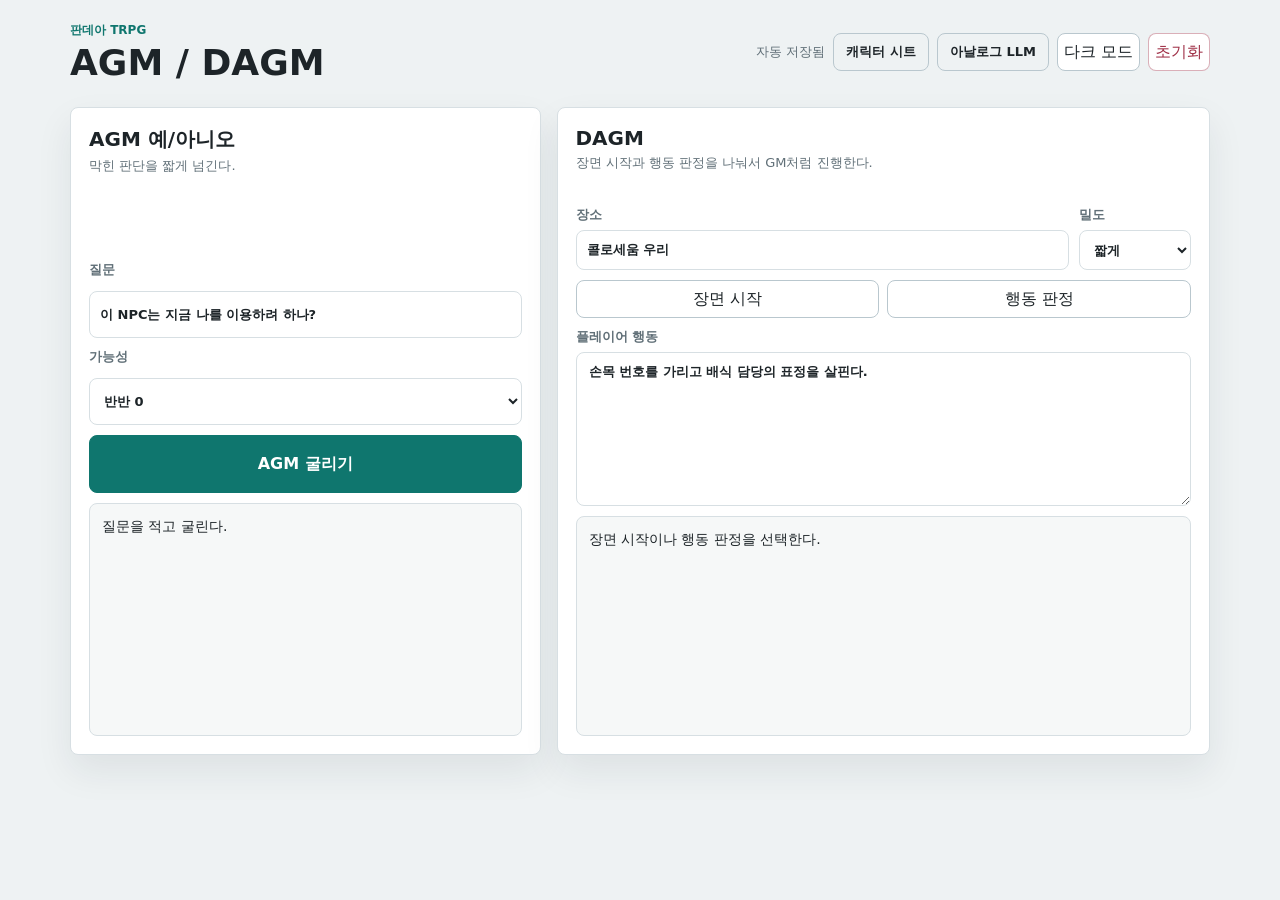
==== AGM/index.html @ aa55716b "Compact DAGM pre-roll scenes" ====
<!doctype html>
<html lang="ko">
<head>
  <meta charset="utf-8">
  <meta name="viewport" content="width=device-width, initial-scale=1">
  <title>판데아 TRPG AGM / DAGM</title>
  <script>
    document.documentElement.dataset.theme = localStorage.getItem("pandea-mini-sheet-theme") || "light";
  </script>
  <link rel="stylesheet" href="../app/styles.css">
  <link rel="stylesheet" href="./styles.css">
</head>
<body>
  <header class="topbar">
    <div>
      <p class="eyebrow">판데아 TRPG</p>
      <h1>AGM / DAGM</h1>
    </div>
    <div class="top-actions">
      <span id="saveStatus" class="save-status" aria-live="polite">자동 저장 준비됨</span>
      <a class="top-link" href="../app/index.html">캐릭터 시트</a>
      <a class="top-link" href="../LLM/index.html">아날로그 LLM</a>
      <button id="themeToggleBtn" type="button">다크 모드</button>
      <button id="resetBtn" type="button" class="danger">초기화</button>
    </div>
  </header>

  <main class="agm-shell">
    <section class="panel oracle-panel" aria-labelledby="agmTitle">
      <div class="panel-header">
        <div>
          <h2 id="agmTitle">AGM 예/아니오</h2>
          <p>막힌 판단을 짧게 넘긴다.</p>
        </div>
      </div>

      <div class="oracle-block no-top-line">
        <label>
          질문
          <input id="agmQuestion" type="text" autocomplete="off">
        </label>
        <label>
          가능성
          <select id="agmChance">
            <option value="-2">거의 불가능 -2</option>
            <option value="-1">어려움 -1</option>
            <option value="0">반반 0</option>
            <option value="1">그럴듯함 +1</option>
            <option value="2">거의 확실 +2</option>
          </select>
        </label>
        <button id="agmRollBtn" type="button" class="primary">AGM 굴리기</button>
        <div id="agmOutput" class="oracle-output tall-output">
          <p class="muted">질문을 적고 굴린다.</p>
        </div>
      </div>
    </section>

    <section class="panel oracle-panel" aria-labelledby="dagmTitle">
      <div class="panel-header">
        <div>
          <h2 id="dagmTitle">DAGM</h2>
          <p>장면 시작과 행동 판정을 나눠서 GM처럼 진행한다.</p>
        </div>
      </div>

      <div class="oracle-block no-top-line">
        <div class="compact-grid">
          <label>
            장소
            <input id="dagmPlace" type="text" autocomplete="off">
          </label>
          <label>
            밀도
            <select id="dagmDensity">
              <option value="short">짧게</option>
              <option value="normal">보통</option>
              <option value="deep">깊게</option>
              <option value="ultra">초고도화</option>
            </select>
          </label>
        </div>
        <div class="compact-actions">
          <button id="dagmSceneBtn" type="button" title="주사위 없이 입력한 행동에서 다음 장면을 만든다.">장면 시작</button>
          <button id="dagmActionBtn" type="button" title="2d6으로 입력한 행동의 결과와 대가를 정한다.">행동 판정</button>
        </div>
        <label>
          플레이어 행동
          <textarea id="dagmAction" rows="7" spellcheck="false"></textarea>
        </label>
        <div id="dagmOutput" class="oracle-output tall-output">
          <p class="muted">장면 시작이나 행동 판정을 선택한다.</p>
        </div>
      </div>
    </section>
  </main>

  <script src="./app.js?v=20260706-dagm-clarity-7"></script>
</body>
</html>
---- app/styles.css ----
:root {
  color-scheme: light;
  --bg: #eef2f3;
  --surface: #ffffff;
  --surface-soft: #f6f8f8;
  --ink: #1d2428;
  --muted: #617078;
  --line: #d7dfe3;
  --line-strong: #b9c7ce;
  --accent: #0f766e;
  --accent-dark: #0b5d57;
  --danger: #9f2f46;
  --success: #167047;
  --chance: #7b4ca0;
  --shadow: 0 16px 36px rgba(28, 39, 45, 0.08);
}

html[data-theme="dark"] {
  color-scheme: dark;
  --bg: #101417;
  --surface: #171d21;
  --surface-soft: #20282d;
  --ink: #e8eef0;
  --muted: #a7b4ba;
  --line: #344147;
  --line-strong: #52626a;
  --accent: #4fc7bb;
  --accent-dark: #35a99e;
  --danger: #ff8aa2;
  --success: #73d89f;
  --chance: #c4a1e8;
  --shadow: 0 18px 38px rgba(0, 0, 0, 0.26);
}

* {
  box-sizing: border-box;
}

body {
  margin: 0;
  min-height: 100vh;
  background: var(--bg);
  color: var(--ink);
  font-family: ui-sans-serif, system-ui, -apple-system, BlinkMacSystemFont, "Segoe UI", sans-serif;
  letter-spacing: 0;
}

button,
input,
textarea,
select {
  font: inherit;
}

button {
  min-height: 38px;
  border: 1px solid var(--line-strong);
  border-radius: 8px;
  background: var(--surface);
  color: var(--ink);
  cursor: pointer;
}

button:hover {
  border-color: var(--accent);
}

button:focus-visible,
input:focus-visible,
textarea:focus-visible,
select:focus-visible {
  outline: 3px solid rgba(15, 118, 110, 0.22);
  outline-offset: 2px;
}

button.primary {
  width: 100%;
  min-height: 46px;
  border-color: var(--accent);
  background: var(--accent);
  color: #fff;
  font-weight: 700;
}

button.primary:hover {
  background: var(--accent-dark);
}

button.danger {
  border-color: rgba(159, 47, 70, 0.38);
  color: var(--danger);
}

input,
textarea,
select {
  width: 100%;
  border: 1px solid var(--line);
  border-radius: 8px;
  background: var(--surface);
  color: var(--ink);
}

input,
select {
  min-height: 40px;
  padding: 8px 10px;
}

textarea {
  min-height: 132px;
  padding: 10px 12px;
  resize: vertical;
  line-height: 1.45;
}

label {
  display: grid;
  gap: 6px;
  color: var(--muted);
  font-size: 13px;
  font-weight: 700;
}

.topbar {
  display: flex;
  align-items: center;
  justify-content: space-between;
  gap: 16px;
  max-width: 1180px;
  margin: 0 auto;
  padding: 22px 20px 10px;
}

.eyebrow {
  margin: 0 0 4px;
  color: var(--accent);
  font-size: 12px;
  font-weight: 800;
  letter-spacing: 0;
}

h1,
h2,
h3,
p {
  margin: 0;
}

h1 {
  font-size: clamp(24px, 3vw, 36px);
  line-height: 1.1;
}

h2 {
  font-size: 20px;
}

h3 {
  font-size: 15px;
}

.top-actions {
  display: flex;
  align-items: center;
  justify-content: flex-end;
  gap: 8px;
  flex-wrap: wrap;
}

.top-link {
  display: inline-grid;
  min-height: 38px;
  place-items: center;
  padding: 7px 12px;
  border: 1px solid var(--line-strong);
  border-radius: 8px;
  color: var(--ink);
  font-size: 13px;
  font-weight: 800;
  text-decoration: none;
}

.top-link:hover {
  border-color: var(--accent);
}

.save-status {
  min-width: 126px;
  color: var(--muted);
  font-size: 13px;
  text-align: right;
}

.app-shell {
  display: grid;
  grid-template-columns: minmax(0, 1fr) 360px;
  gap: 16px;
  max-width: 1180px;
  margin: 0 auto;
  padding: 14px 20px 28px;
}

.panel {
  border: 1px solid var(--line);
  border-radius: 8px;
  background: var(--surface);
  box-shadow: var(--shadow);
}

.sheet-panel,
.dice-panel,
.oracle-panel,
.docs-panel,
.history-panel {
  padding: 18px;
}

.panel-header {
  display: flex;
  align-items: flex-start;
  justify-content: space-between;
  gap: 12px;
  margin-bottom: 16px;
}

.panel-header p {
  margin-top: 4px;
  color: var(--muted);
  font-size: 13px;
  line-height: 1.45;
}

.panel-header.compact {
  align-items: center;
  margin-bottom: 10px;
}

.field-grid {
  display: grid;
  grid-template-columns: repeat(2, minmax(0, 1fr));
  gap: 12px;
}

.section-row {
  display: flex;
  align-items: center;
  justify-content: space-between;
  margin: 20px 0 10px;
  padding-top: 14px;
  border-top: 1px solid var(--line);
}

.portrait-editor {
  display: grid;
  grid-template-columns: minmax(260px, 360px) minmax(0, 1fr);
  gap: 14px;
  align-items: start;
}

body.portrait-focus-mode {
  overflow: hidden;
}

.portrait-editor.focus-mode {
  position: fixed;
  inset: 14px;
  z-index: 50;
  grid-template-columns: minmax(0, 1fr) minmax(280px, 340px);
  align-items: center;
  padding: 16px;
  border: 1px solid var(--line-strong);
  border-radius: 8px;
  background: var(--surface);
  box-shadow: 0 24px 72px rgba(0, 0, 0, 0.34);
}

.portrait-editor.focus-mode .portrait-canvas-frame {
  justify-self: center;
  max-width: min(86vh, calc(100vw - 410px));
}

.portrait-editor.focus-mode .paint-dock {
  max-height: calc(100vh - 62px);
  overflow: auto;
}

.portrait-canvas-frame {
  position: relative;
  width: 100%;
  max-width: 360px;
  aspect-ratio: 1;
  overflow: hidden;
  border: 1px solid var(--line-strong);
  border-radius: 8px;
  background:
    linear-gradient(45deg, #e5ebee 25%, transparent 25%),
    linear-gradient(-45deg, #e5ebee 25%, transparent 25%),
    linear-gradient(45deg, transparent 75%, #e5ebee 75%),
    linear-gradient(-45deg, transparent 75%, #e5ebee 75%);
  background-color: #f7fafb;
  background-position: 0 0, 0 10px, 10px -10px, -10px 0;
  background-size: 20px 20px;
}

html[data-theme="dark"] .portrait-canvas-frame {
  background:
    linear-gradient(45deg, #273137 25%, transparent 25%),
    linear-gradient(-45deg, #273137 25%, transparent 25%),
    linear-gradient(45deg, transparent 75%, #273137 75%),
    linear-gradient(-45deg, transparent 75%, #273137 75%);
  background-color: #1a2025;
  background-position: 0 0, 0 10px, 10px -10px, -10px 0;
  background-size: 20px 20px;
}

.portrait-canvas-frame canvas {
  position: absolute;
  inset: 0;
  width: 100%;
  height: 100%;
}

#portraitPreviewCanvas {
  touch-action: none;
  cursor: crosshair;
}

.paint-dock {
  display: grid;
  gap: 12px;
}

.paint-toolbar,
.paint-actions {
  display: grid;
  grid-template-columns: repeat(3, minmax(0, 1fr));
  gap: 7px;
}

.paint-actions {
  grid-template-columns: 42px 42px minmax(0, 1fr) minmax(0, 1fr) 42px;
}

.paint-toolbar button,
.paint-actions button,
.file-control {
  min-height: 36px;
  padding: 8px 10px;
  color: var(--muted);
  font-size: 13px;
  font-weight: 800;
  text-align: center;
}

.icon-button {
  display: inline-grid;
  place-items: center;
  padding: 0;
}

.icon-button svg {
  width: 19px;
  height: 19px;
  fill: none;
  stroke: currentColor;
  stroke-linecap: round;
  stroke-linejoin: round;
  stroke-width: 2;
}

button:disabled {
  cursor: not-allowed;
  opacity: 0.45;
}

.paint-toolbar button.active {
  border-color: var(--accent);
  background: #e7f4f2;
  color: var(--accent-dark);
}

html[data-theme="dark"] .paint-toolbar button.active {
  background: #123532;
}

.paint-controls {
  display: grid;
  grid-template-columns: repeat(4, minmax(0, 1fr));
  gap: 8px;
}

.paint-controls input[type="color"] {
  min-height: 40px;
  padding: 4px;
}

.paint-controls input[type="range"] {
  padding: 0;
}

.file-control {
  position: relative;
  display: grid;
  place-items: center;
  border: 1px solid var(--line-strong);
  border-radius: 8px;
  background: var(--surface);
  cursor: pointer;
}

.file-control:hover {
  border-color: var(--accent);
}

.file-control input {
  position: absolute;
  width: 1px;
  height: 1px;
  opacity: 0;
  pointer-events: none;
}

.paint-size-row {
  display: grid;
  grid-template-columns: minmax(0, 1fr) 112px;
  align-items: end;
  gap: 8px;
}

.layer-box {
  display: grid;
  gap: 8px;
  padding: 10px;
  border: 1px solid var(--line);
  border-radius: 8px;
  background: var(--surface-soft);
}

.layer-header {
  display: flex;
  align-items: center;
  justify-content: space-between;
  gap: 8px;
}

.layer-header h4 {
  margin: 0;
  font-size: 14px;
}

.layer-actions {
  display: flex;
  gap: 6px;
}

.layer-actions button {
  min-height: 32px;
  padding: 6px 9px;
  font-size: 12px;
  font-weight: 800;
}

.layer-list {
  display: grid;
  gap: 6px;
}

.layer-row {
  display: grid;
  grid-template-columns: auto minmax(0, 1fr) auto auto;
  align-items: center;
  gap: 6px;
  padding: 6px;
  border: 1px solid var(--line);
  border-radius: 8px;
  background: var(--surface);
}

.layer-row.active {
  border-color: var(--accent);
  background: #eef8f6;
}

html[data-theme="dark"] .layer-row.active {
  background: #143330;
}

.layer-row input {
  width: 18px;
  min-height: 18px;
}

.layer-row button {
  min-height: 30px;
  padding: 5px 8px;
  font-size: 12px;
  font-weight: 800;
}

.layer-name {
  overflow: hidden;
  color: var(--ink);
  font-size: 13px;
  font-weight: 800;
  text-overflow: ellipsis;
  white-space: nowrap;
}

.stat-grid {
  display: grid;
  grid-template-columns: repeat(7, minmax(74px, 1fr));
  gap: 8px;
}

.stat-card {
  display: grid;
  gap: 7px;
  padding: 10px;
  border: 1px solid var(--line);
  border-radius: 8px;
  background: var(--surface-soft);
}

.stat-card input {
  text-align: center;
  font-size: 20px;
  font-weight: 800;
}

.resource-grid {
  display: grid;
  grid-template-columns: repeat(4, minmax(0, 1fr));
  gap: 8px;
}

.resource-card {
  display: grid;
  gap: 8px;
  padding: 10px;
  border: 1px solid var(--line);
  border-radius: 8px;
  background: var(--surface-soft);
}

.resource-pair {
  display: grid;
  grid-template-columns: 1fr auto 1fr;
  align-items: center;
  gap: 6px;
}

.resource-pair span {
  color: var(--muted);
  font-weight: 800;
}

.resource-card input {
  text-align: center;
  font-weight: 800;
}

.notes-grid {
  display: grid;
  grid-template-columns: repeat(3, minmax(0, 1fr));
  gap: 12px;
  margin-top: 18px;
}

.story-note-box {
  display: grid;
  gap: 10px;
}

.story-note-box textarea {
  min-height: 82px;
}

.side-stack {
  display: grid;
  gap: 16px;
  align-self: start;
  position: sticky;
  top: 14px;
}

.dice-panel {
  position: static;
}

.dice-count-control {
  display: grid;
  grid-template-columns: 46px minmax(0, 1fr) 46px;
  align-items: end;
  gap: 8px;
}

.dice-count-control button {
  min-height: 40px;
  font-size: 22px;
  font-weight: 900;
}

.dice-count-control input {
  text-align: center;
  font-size: 28px;
  font-weight: 900;
}

.quick-counts {
  display: grid;
  grid-template-columns: repeat(4, 1fr);
  gap: 6px;
  margin: 12px 0;
}

.quick-counts button {
  min-height: 34px;
  color: var(--muted);
  font-size: 13px;
  font-weight: 800;
}

.difficulty-row {
  display: grid;
  grid-template-columns: 1fr 104px;
  align-items: end;
  gap: 10px;
  margin-bottom: 12px;
}

.toggle-line {
  min-height: 40px;
  grid-template-columns: auto 1fr;
  align-items: center;
  gap: 8px;
  padding: 8px 10px;
  border: 1px solid var(--line);
  border-radius: 8px;
  background: var(--surface-soft);
  color: var(--ink);
}

.toggle-line input {
  width: 18px;
  min-height: 18px;
}

.roll-result {
  min-height: 150px;
  margin-top: 12px;
  padding: 14px;
  border: 1px solid var(--line);
  border-radius: 8px;
  background: var(--surface-soft);
}

.roll-summary {
  display: grid;
  gap: 8px;
}

.result-title {
  font-size: 20px;
  font-weight: 900;
}

.result-title.success {
  color: var(--success);
}

.result-title.fail {
  color: var(--danger);
}

.dice-row {
  display: flex;
  flex-wrap: wrap;
  gap: 7px;
  margin: 8px 0;
}

.die {
  display: inline-grid;
  place-items: center;
  width: 40px;
  aspect-ratio: 1;
  border: 1px solid var(--line-strong);
  border-radius: 8px;
  background: #fff;
  color: var(--ink);
  font-size: 18px;
  font-weight: 900;
}

html[data-theme="dark"] .die {
  background: #11171a;
}

.die.success {
  border-color: rgba(22, 112, 71, 0.35);
  background: #e9f6ef;
  color: var(--success);
}

html[data-theme="dark"] .die.success {
  border-color: rgba(115, 216, 159, 0.38);
  background: #163126;
}

.die.chance {
  border-color: rgba(123, 76, 160, 0.35);
  background: #f3edf8;
  color: var(--chance);
}

html[data-theme="dark"] .die.chance {
  border-color: rgba(196, 161, 232, 0.38);
  background: #2b2038;
}

.die.twist {
  border-color: rgba(159, 47, 70, 0.32);
  background: #faeef1;
  color: var(--danger);
}

html[data-theme="dark"] .die.twist {
  border-color: rgba(255, 138, 162, 0.4);
  background: #351d25;
}

.muted,
.roll-meta {
  color: var(--muted);
  font-size: 13px;
  line-height: 1.45;
}

.rule-strip {
  display: grid;
  gap: 6px;
  margin-top: 12px;
}

.rule-strip span {
  padding: 8px 10px;
  border: 1px solid var(--line);
  border-radius: 8px;
  background: var(--surface-soft);
  color: var(--muted);
  font-size: 13px;
  font-weight: 700;
}

.oracle-panel {
  display: grid;
  gap: 18px;
}

.oracle-block {
  display: grid;
  gap: 10px;
  padding-top: 16px;
  border-top: 1px solid var(--line);
}

.oracle-block:first-of-type {
  padding-top: 0;
  border-top: 0;
}

.compact-grid {
  display: grid;
  grid-template-columns: minmax(0, 1fr) 112px;
  gap: 10px;
}

.compact-actions {
  display: grid;
  grid-template-columns: 1fr 1fr;
  gap: 8px;
}

.oracle-output {
  min-height: 118px;
  padding: 12px;
  border: 1px solid var(--line);
  border-radius: 8px;
  background: var(--surface-soft);
}

.oracle-output h4 {
  margin: 0 0 8px;
  font-size: 14px;
}

.oracle-output p {
  margin: 0;
  color: var(--ink);
  font-size: 13px;
  line-height: 1.5;
}

.oracle-output p + p {
  margin-top: 6px;
}

.oracle-meta {
  color: var(--muted);
  font-size: 12px;
  font-weight: 800;
}

.history-panel {
  grid-column: 1 / -1;
}

.docs-panel {
  grid-column: 1 / -1;
}

.docs-list {
  display: flex;
  flex-wrap: wrap;
  gap: 8px;
  margin-bottom: 12px;
}

.docs-list button {
  min-height: 34px;
  padding: 7px 12px;
  color: var(--muted);
  font-size: 13px;
  font-weight: 800;
}

.docs-list button.active {
  border-color: var(--accent);
  background: #e7f4f2;
  color: var(--accent-dark);
}

html[data-theme="dark"] .docs-list button.active {
  background: #123532;
}

.doc-open-link {
  display: inline-grid;
  min-height: 34px;
  place-items: center;
  padding: 6px 12px;
  border: 1px solid var(--line-strong);
  border-radius: 8px;
  color: var(--ink);
  font-size: 13px;
  font-weight: 800;
  text-decoration: none;
}

.doc-open-link:hover {
  border-color: var(--accent);
}

.docs-frame {
  width: 100%;
  height: min(78vh, 860px);
  min-height: 560px;
  overflow: auto;
  padding: 18px;
  border: 1px solid var(--line);
  border-radius: 8px;
  background: var(--surface-soft);
}

.docs-source-frame {
  position: absolute;
  width: 1px;
  height: 1px;
  border: 0;
  opacity: 0;
  pointer-events: none;
}

.markdown-body {
  color: var(--ink);
  font-size: 15px;
  line-height: 1.65;
}

.markdown-body h1,
.markdown-body h2,
.markdown-body h3,
.markdown-body h4,
.markdown-body h5,
.markdown-body h6 {
  margin: 24px 0 10px;
  line-height: 1.25;
}

.markdown-body h1:first-child,
.markdown-body h2:first-child,
.markdown-body h3:first-child {
  margin-top: 0;
}

.markdown-body h1 {
  font-size: 28px;
}

.markdown-body h2 {
  padding-bottom: 8px;
  border-bottom: 1px solid var(--line);
  font-size: 22px;
}

.markdown-body h3 {
  font-size: 18px;
}

.markdown-body p,
.markdown-body ul,
.markdown-body ol,
.markdown-body blockquote,
.markdown-body pre,
.markdown-body table {
  margin: 0 0 14px;
}

.markdown-body ul,
.markdown-body ol {
  padding-left: 24px;
}

.markdown-body li + li {
  margin-top: 4px;
}

.markdown-body a {
  color: var(--accent);
  font-weight: 800;
}

.markdown-body blockquote {
  padding: 10px 14px;
  border-left: 4px solid var(--accent);
  background: var(--surface);
  color: var(--muted);
}

.markdown-body code {
  padding: 2px 5px;
  border-radius: 6px;
  background: var(--surface);
  font-family: ui-monospace, SFMono-Regular, Menlo, Monaco, Consolas, "Liberation Mono", monospace;
  font-size: 0.92em;
}

.markdown-body pre {
  overflow: auto;
  padding: 12px;
  border: 1px solid var(--line);
  border-radius: 8px;
  background: var(--surface);
}

.markdown-body pre code {
  padding: 0;
  background: transparent;
}

.markdown-body table {
  display: block;
  width: 100%;
  overflow: auto;
  border-collapse: collapse;
}

.markdown-body th,
.markdown-body td {
  padding: 8px 10px;
  border: 1px solid var(--line);
  vertical-align: top;
}

.markdown-body th {
  background: var(--surface);
  font-weight: 900;
  text-align: left;
}

.markdown-body tr:nth-child(even) td {
  background: rgba(97, 112, 120, 0.06);
}

.history-list {
  display: grid;
  gap: 8px;
  margin: 0;
  padding: 0;
  list-style: none;
}

.history-list li {
  display: grid;
  grid-template-columns: 86px minmax(0, 1fr);
  gap: 12px;
  padding: 10px 12px;
  border: 1px solid var(--line);
  border-radius: 8px;
  background: var(--surface-soft);
}

.history-time {
  color: var(--muted);
  font-size: 12px;
  font-weight: 800;
}

.history-text {
  line-height: 1.4;
}

@media (max-width: 980px) {
  .app-shell {
    grid-template-columns: 1fr;
  }

  .side-stack {
    position: static;
  }

  .stat-grid {
    grid-template-columns: repeat(4, minmax(0, 1fr));
  }

  .portrait-editor {
    grid-template-columns: 1fr;
  }

  .portrait-editor.focus-mode {
    grid-template-columns: 1fr;
    align-items: start;
    overflow: auto;
  }

  .portrait-canvas-frame {
    max-width: 420px;
  }

  .portrait-editor.focus-mode .portrait-canvas-frame {
    max-width: min(92vw, 72vh);
  }
}

@media (max-width: 720px) {
  .topbar {
    align-items: flex-start;
    flex-direction: column;
  }

  .top-actions {
    width: 100%;
    justify-content: flex-start;
  }

  .save-status {
    width: 100%;
    text-align: left;
  }

  .field-grid,
  .resource-grid,
  .notes-grid,
  .paint-controls,
  .paint-toolbar,
  .paint-size-row,
  .compact-grid,
  .difficulty-row {
    grid-template-columns: 1fr;
  }

  .paint-actions {
    grid-template-columns: 42px 42px minmax(0, 1fr) minmax(0, 1fr) 42px;
  }

  .stat-grid {
    grid-template-columns: repeat(2, minmax(0, 1fr));
  }

  .quick-counts {
    grid-template-columns: repeat(4, minmax(0, 1fr));
  }

  .docs-frame {
    height: 70vh;
    min-height: 420px;
    padding: 14px;
  }

  .history-list li {
    grid-template-columns: 1fr;
    gap: 4px;
  }
}
---- AGM/styles.css ----
.agm-shell {
  display: grid;
  grid-template-columns: minmax(0, 0.9fr) minmax(0, 1.25fr);
  gap: 16px;
  max-width: 1180px;
  margin: 0 auto;
  padding: 14px 20px 28px;
}

.no-top-line {
  padding-top: 0;
  border-top: 0;
}

.tall-output {
  min-height: 220px;
}

.oracle-output p {
  font-size: 14px;
}

@media (max-width: 900px) {
  .agm-shell {
    grid-template-columns: 1fr;
  }
}
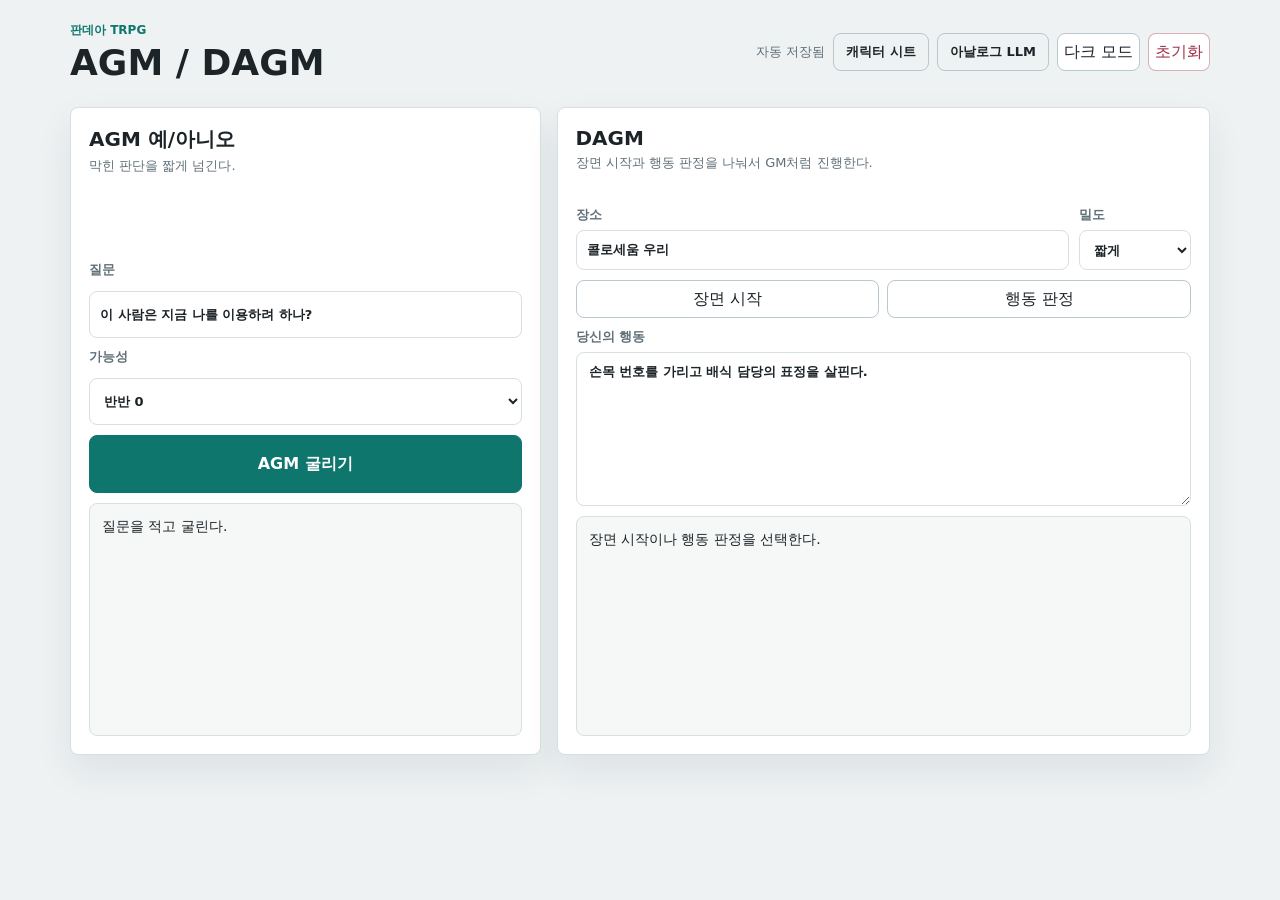
==== commit 394423c8: "Harden DAGM output wording" ====
--- a/AGM/index.html
+++ b/AGM/index.html
@@ -85,7 +85,7 @@
           <button id="dagmActionBtn" type="button" title="2d6으로 입력한 행동의 결과와 대가를 정한다.">행동 판정</button>
         </div>
         <label>
-          플레이어 행동
+          당신의 행동
           <textarea id="dagmAction" rows="7" spellcheck="false"></textarea>
         </label>
         <div id="dagmOutput" class="oracle-output tall-output">
@@ -95,6 +95,6 @@
     </section>
   </main>
 
-  <script src="./app.js?v=20260706-dagm-clarity-7"></script>
+  <script src="./app.js?v=20260706-dagm-clarity-10"></script>
 </body>
 </html>
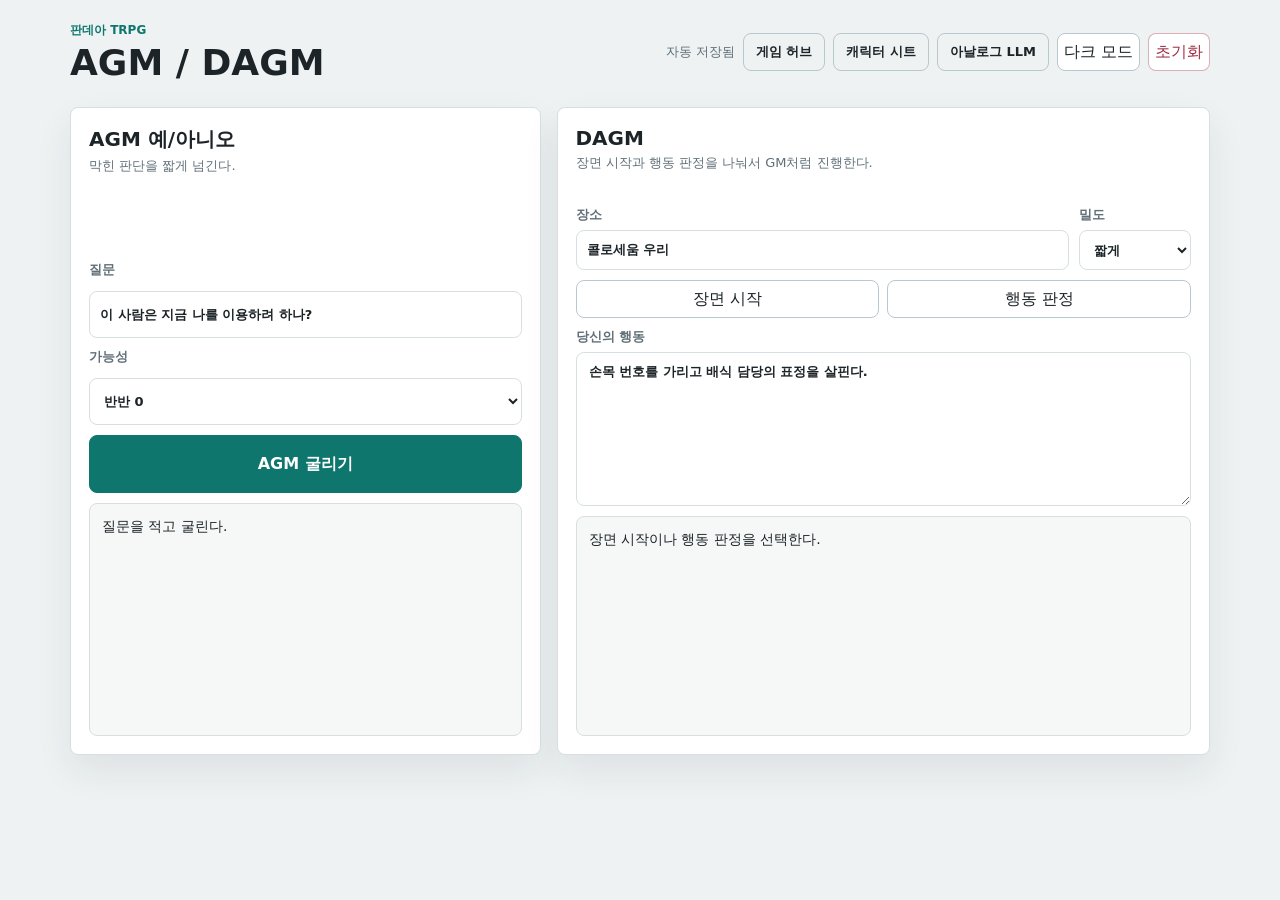
==== commit 520846fc: "Add game hub and RP mafia" ====
--- a/AGM/index.html
+++ b/AGM/index.html
@@ -18,6 +18,7 @@
     </div>
     <div class="top-actions">
       <span id="saveStatus" class="save-status" aria-live="polite">자동 저장 준비됨</span>
+      <a class="top-link" href="../index.html#pandea">게임 허브</a>
       <a class="top-link" href="../app/index.html">캐릭터 시트</a>
       <a class="top-link" href="../LLM/index.html">아날로그 LLM</a>
       <button id="themeToggleBtn" type="button">다크 모드</button>
@@ -95,6 +96,6 @@
     </section>
   </main>
 
-  <script src="./app.js?v=20260706-dagm-clarity-10"></script>
+  <script src="./app.js?v=20260706-dagm-speech-2"></script>
 </body>
 </html>
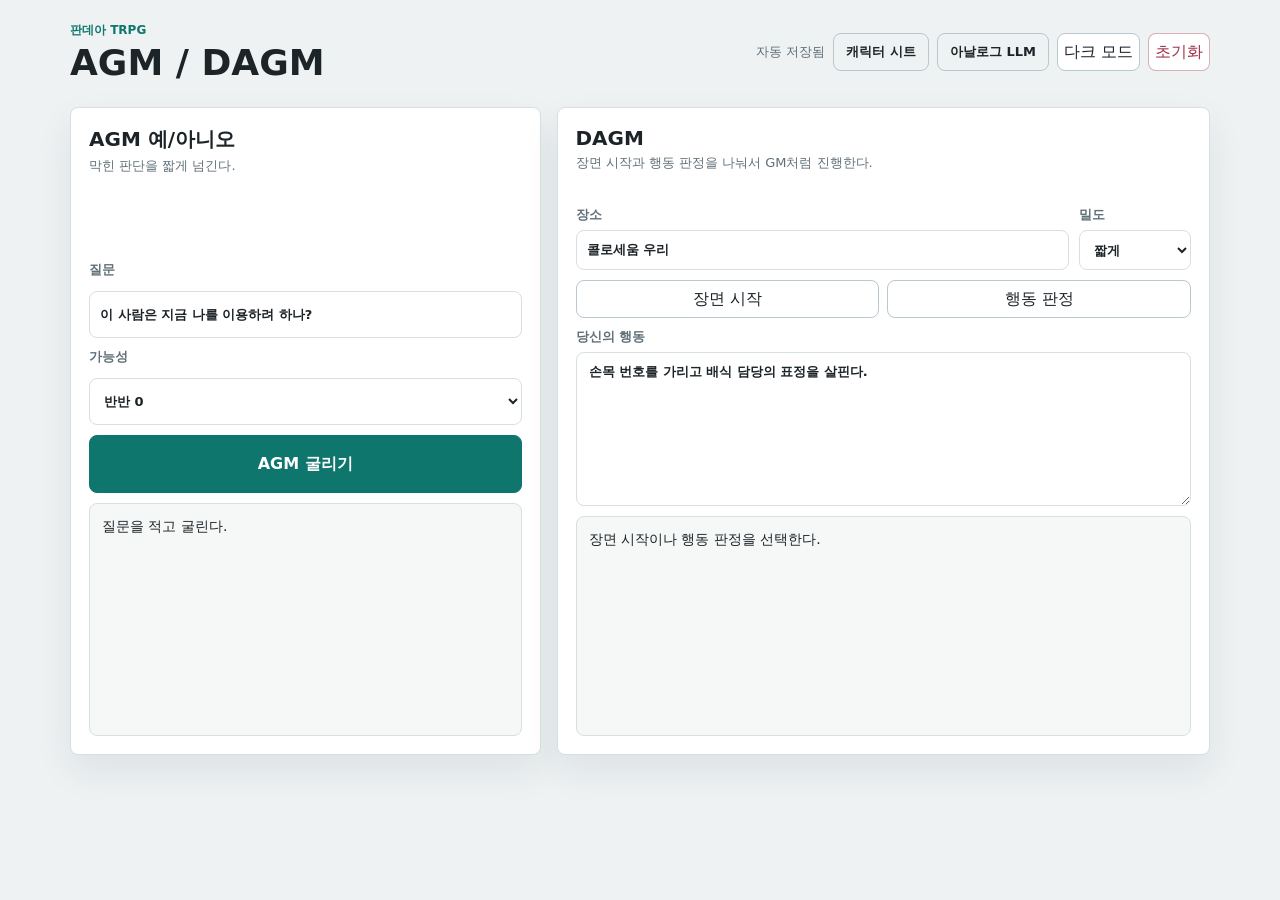
==== commit ba77afdb: "Revert "Add game hub and RP mafia" This reverts commit 520846fc56e8d3fe320afce8bedac8af655be0b8." ====
--- a/AGM/index.html
+++ b/AGM/index.html
@@ -18,7 +18,6 @@
     </div>
     <div class="top-actions">
       <span id="saveStatus" class="save-status" aria-live="polite">자동 저장 준비됨</span>
-      <a class="top-link" href="../index.html#pandea">게임 허브</a>
       <a class="top-link" href="../app/index.html">캐릭터 시트</a>
       <a class="top-link" href="../LLM/index.html">아날로그 LLM</a>
       <button id="themeToggleBtn" type="button">다크 모드</button>
